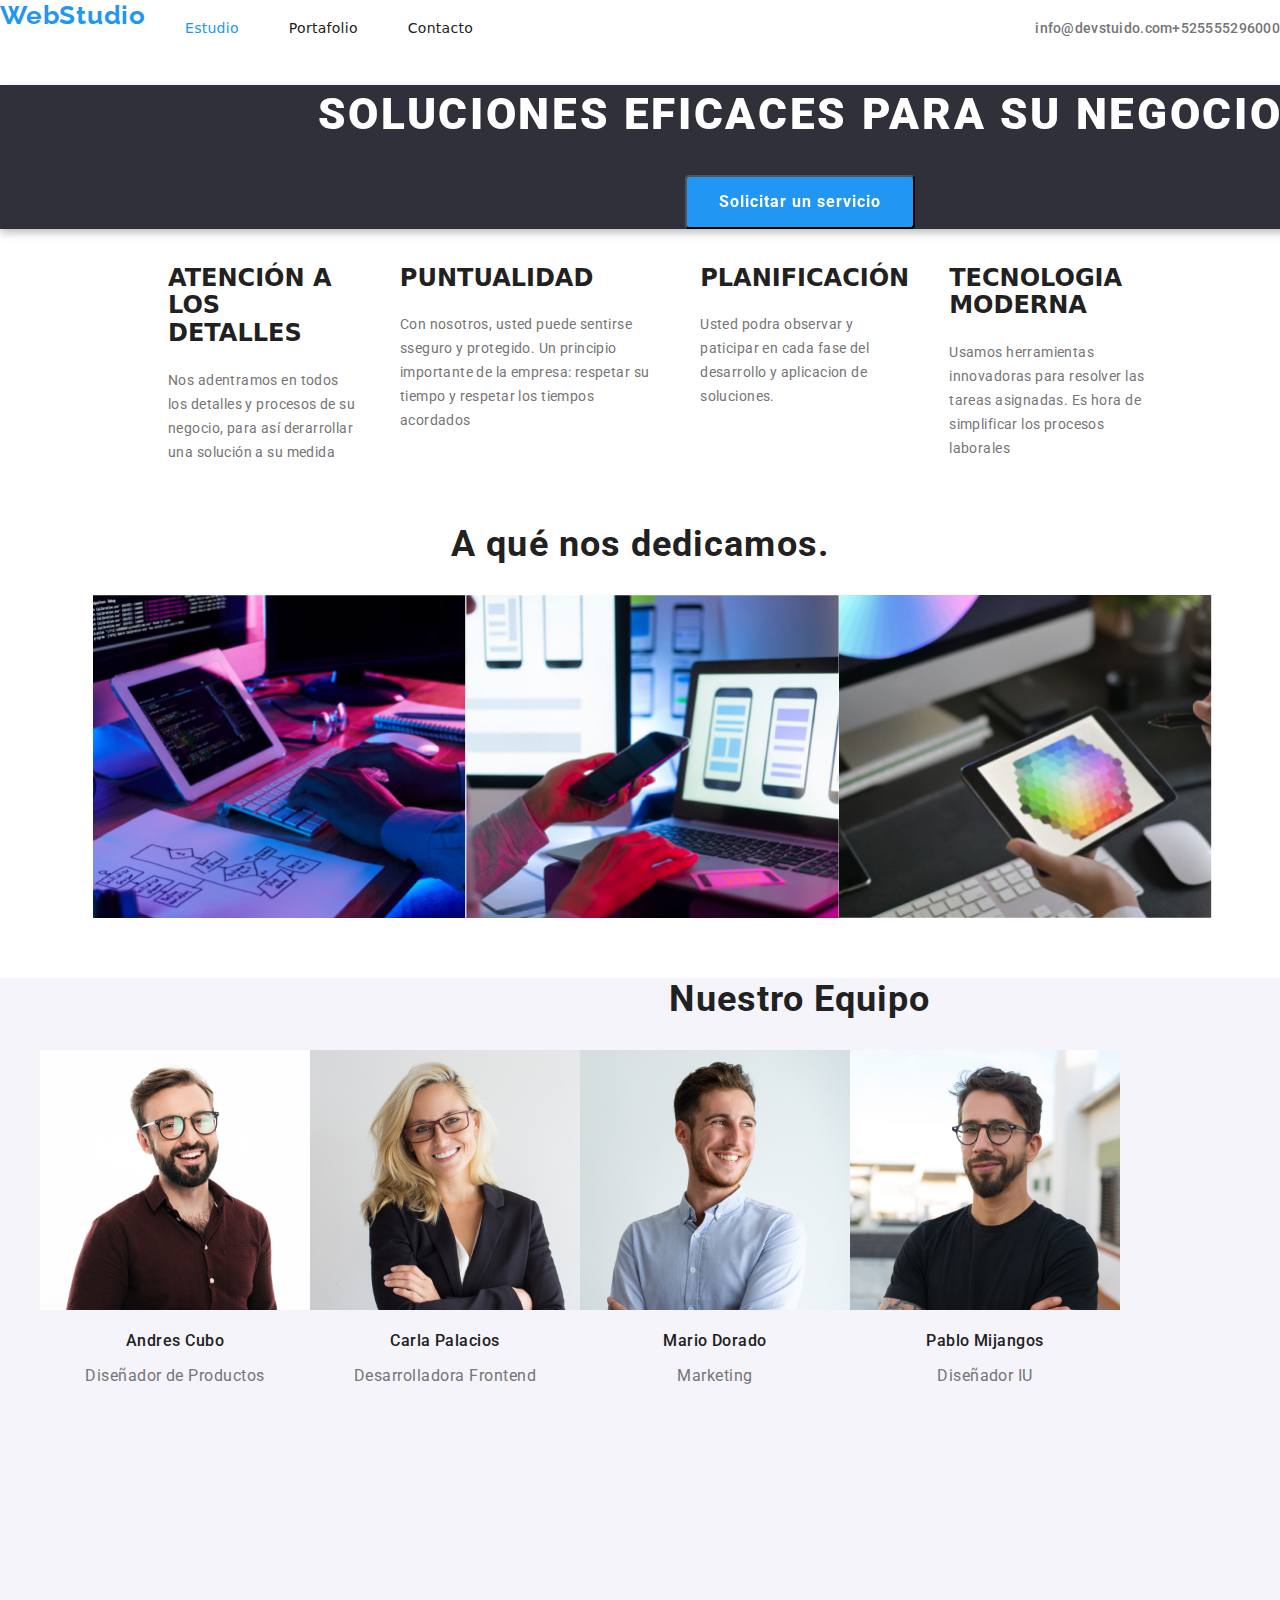
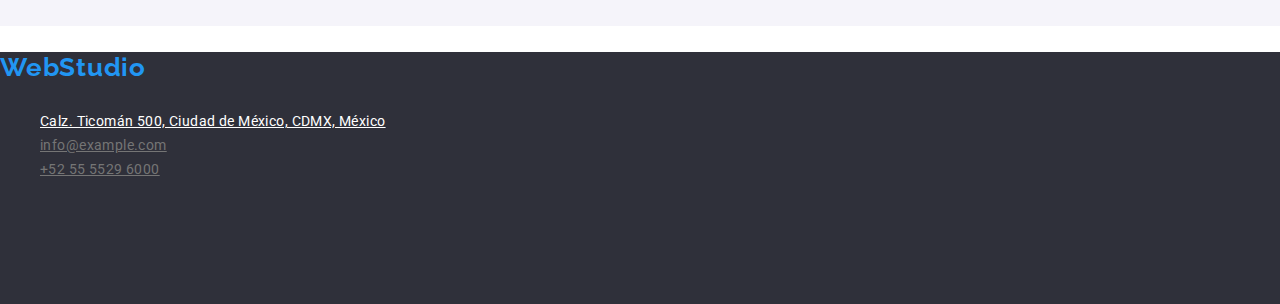
==== index.html @ 0468573d "copia de la tarea 2" ====
<!DOCTYPE html>
<html lang="en">
  <head>
    <meta charset="UTF-8" />
    <meta http-equiv="X-UA-Compatible" content="IE=edge" />
    <meta name="viewport" content="width=device-width, initial-scale=1.0" />
    <title>tarea1</title>
    <link rel="icon" href="images/logo.jpg" />
    <link rel="stylesheet" href="css/styles.css" />
    <link rel="preconnect" href="https://fonts.googleapis.com" />
    <link rel="preconnect" href="https://fonts.gstatic.com" crossorigin />
    <link
      rel="stylesheet"
      href="https://cdnjs.cloudflare.com/ajax/libs/modern-normalize/1.0.0/modern-normalize.min.css"
    />
    <link
      href="https://fonts.googleapis.com/css2?family=Raleway:wght@700&family=Roboto:wght@400;500;700;900&display=swap"
      rel="stylesheet"
    />
  </head>
  <body>
    <header class="head">
      <nav class="browser">
        <a class="web-nav">WebStudio</a>
        <ul class="link-brow">
          <li><a class="link current" href="./index.html">Estudio</a></li>
          <li><a class="link" href="./portfolio.html">Portafolio</a></li>
          <li><a class="link" href="./Contacto">Contacto</a></li>
        </ul>
      </nav>
      <ul class="links-datos">
        <li>
          <a class="email" href="info@devstuido.com">info@devstuido.com</a>
        </li>
        <li>
          <a class="phone" href="+525555296000">+525555296000</a>
        </li>
      </ul>
    </header>
    <main>
      <section class="part-solu">
        <h1 class="solution">SOLUCIONES EFICACES PARA SU NEGOCIO</h1>
        <button class="service" type="button">Solicitar un servicio</button>
      </section>
      <section class="detail">
        <ul>
          <li class="detall">
            <h2 class="details-main">ATENCIÓN A LOS DETALLES</h2>
            <p class="contents-main">
              Nos adentramos en todos los detalles y procesos de su negocio,
              para así derarrollar una solución a su medida
            </p>
          </li>
        </ul>
        <ul>
          <li class="detall">
            <h2 class="details-main">PUNTUALIDAD</h2>
            <p class="contents-main">
              Con nosotros, usted puede sentirse sseguro y protegido. Un
              principio importante de la empresa: respetar su tiempo y respetar
              los tiempos acordados
            </p>
          </li>
        </ul>
        <ul>
          <li class="detall">
            <h2 class="details-main">PLANIFICACIÓN</h2>
            <p class="contents-main">
              Usted podra observar y paticipar en cada fase del desarrollo y
              aplicacion de soluciones.
            </p>
          </li>
        </ul>
        <ul>
          <li class="detall">
            <h2 class="details-main">TECNOLOGIA MODERNA</h2>
            <p class="contents-main">
              Usamos herramientas innovadoras para resolver las tareas
              asignadas. Es hora de simplificar los procesos laborales
            </p>
          </li>
        </ul>
      </section>
      <section class="ocupation">
        <h2 class="work-main">A qué nos dedicamos.</h2>
        <ul class="images">
          <li class="detall">
            <img
              class="img"
              src="images/image3.jpg"
              alt="aplicaciones"
              width="373"
            />
          </li>
          <li class="detall">
            <img
              class="img"
              src="images/image2.jpg"
              alt="aplicaciones"
              width="373"
            />
          </li>
          <li class="detall">
            <img
              class="img"
              src="images/image.jpg"
              alt="aplicaciones"
              width="373"
            />
          </li>
        </ul>
      </section>
      <section class="team">
        <h2 class="ourteam">Nuestro Equipo</h2>
        <ul class="them">
          <li>
            <img
              class="member"
              src="images/team1.jpg"
              alt="primer miembro del equipo"
              width="270"
            />
            <h3 class="team-main">Andres Cubo</h3>
            <p class="profession-main">Diseñador de Productos</p>
          </li>
          <li>
            <img
              class="member"
              src="images/team2.jpg"
              alt="segundo miembro del equipo"
              width="270"
            />
            <h3 class="team-main">Carla Palacios</h3>
            <p class="profession-main">Desarrolladora Frontend</p>
          </li>
          <li>
            <img
              class="member"
              src="images/team3.jpg"
              alt="tercer miembro del equipo"
              width="270"
            />
            <h3 class="team-main">Mario Dorado</h3>
            <p class="profession-main">Marketing</p>
          </li>
          <li>
            <img
              class="member"
              src="images/team4.jpg"
              alt="cuarto miembro del equipo"
              width="270"
            />
            <h3 class="team-main">Pablo Mijangos</h3>
            <p class="profession-main">Diseñador IU</p>
          </li>
        </ul>
      </section>
    </main>
    <footer class="foot">
      <h3 class="web-foot">WebStudio</h3>
      <address>
        <ul class="direct-foot">
          <li>
            <a class="addres" href="/">
              Calz. Ticomán 500, Ciudad de México, CDMX, México
            </a>
          </li>
          <li>
            <a class="email-2" href="mailto:info@example.com"
              >info@example.com</a
            >
          </li>
          <li>
            <a class="phone-2" href="tel:+52 55 5529 6000">
              +52 55 5529 6000
            </a>
          </li>
        </ul>
      </address>
    </footer>
  </body>
</html>
---- css/styles.css ----
:root {
  --var-color-back-text: #ffffff;
  --var-color-textdeco-ho-fo: #2196f3;
  --var-color-text-black: #212121;
  --var-color-text-gris: #757575;
}

body {
  font-family: 'Roboto', 'Arial', sans-serif;
  background-color: var(--var-color-back-text);
  color: var(--var-color-text-black);
}
.head {
  display: flex;
}
.browser {
  display: flex;
  margin-top: auto;
  margin-bottom: auto;
}
main li {
  list-style: none;
}

.link-brow {
  display: flex;
  list-style: none;
}

.browser .link-brow .current {
  color: var(--var-color-textdeco-ho-fo);
}

/* .link-brow .link {
  text-decoration: none;
  font-style: normal;
  color: var(--var-color-text-black);
  font-weight: 500;
  font-size: 14px;
  line-height: 1.7142em;
  letter-spacing: 0.02em;
  margin-right: 50px;
} */

.link-brow .link {
  text-decoration: none;
  font-style: normal;
  color: var(--var-color-text-black);
  font-weight: 500;
  font-size: 14px;
  line-height: 1.7142em;
  letter-spacing: 0.02em;
  margin-right: 50px;
}
.link:hover,
.link:focus,
.link-current:hover,
.link-current:focus {
  color: var(--var-color-textdeco-ho-fo);
  text-decoration: underline 3px var(--var-color-textdeco-ho-fo);
}
.web-nav {
  width: 145px;
  height: 31px;
  left: 215px;
  top: 24px;

  font-family: 'Raleway';
  font-style: normal;
  font-weight: 700;
  font-size: 26px;
  line-height: 1.938rem;
  text-align: right;
  letter-spacing: 0.03em;
  color: var(--var-color-textdeco-ho-fo);
  /* text-decoration: underline 3px var(--var-color-textdeco-ho-fo); */
}

.links-datos {
  font-family: 'Roboto';
  font-style: normal;
  font-weight: 500;
  font-size: 14px;
  line-height: 1rem;
  letter-spacing: 0.02em;
  display: flex;
  margin-left: auto;
  margin-top: auto;
  margin-bottom: auto;
  list-style: none;
}
.links-datos a {
  text-decoration: none;
  color: var(--var-color-text-gris);
}

.email:hover,
.email:focus {
  color: var(--var-color-textdeco-ho-fo);
}
.phone:hover,
.phone:focus {
  color: var(--var-color-textdeco-ho-fo);
}

.detall {
  list-style: none;
}
.part-solu {
  width: 1600px;
  left: -4px;
  top: 80px;
  background: #2f303a;
  filter: drop-shadow(0px 4px 4px rgba(0, 0, 0, 0.25));
}
.solution {
  font-family: 'Roboto';
  font-style: normal;
  font-weight: 900;
  font-size: 44px;
  line-height: 1.363em;
  text-align: center;
  letter-spacing: 0.06em;
  text-transform: uppercase;
  color: var(--var-color-back-text);
}
.service {
  display: flex;
  flex-direction: row;
  justify-content: center;
  align-items: center;
  padding: 10px 32px;
  gap: 10px;
  display: block;
  margin: 0 auto;
  font-family: 'Roboto';
  font-style: normal;
  font-weight: 700;
  font-size: 16px;
  line-height: 1.875em;
  display: flex;
  align-items: center;
  text-align: center;
  letter-spacing: 0.06em;
  color: var(--var-color-back-text);
  flex: none;
  order: 0;
  flex-grow: 0;
  cursor: pointer;
  border-radius: 4px;
  background: var(--var-color-textdeco-ho-fo);
}
.service:hover {
  box-shadow: 0px 4px 4px rgba(0, 0, 0, 0.15);
}

.detail {
  display: flex;
  margin: auto;
  width: 80%;
}
.details.main {
  font-family: 'Roboto';
  font-style: normal;
  font-weight: 700;
  font-size: 14px;
  line-height: 1rem;
  letter-spacing: 0.03em;
  text-transform: uppercase;
  color: #212121;
}
.contents-main {
  font-family: 'Roboto';
  font-style: normal;
  font-weight: 400;
  font-size: 14px;
  line-height: 1.5rem;
  letter-spacing: 0.03em;
  color: var(--var-color-text-gris);
}
.details-main:hover,
.details-main:focus,
.details-main:active {
  text-decoration: underline 3px var(--var-color-textdeco-ho-fo);
}

.contents-main:hover,
.contents-main:focus,
.contents-main:active {
  text-decoration: underline 3px var(--var-color-textdeco-ho-fo);
}
.work-main {
  font-family: 'Roboto';
  font-style: normal;
  font-weight: 700;
  font-size: 36px;
  line-height: 2.625rem;
  text-align: center;
  letter-spacing: 0.03em;
  color: var(--var-color-text-black);
}
.ocupation {
  width: 1173.16px;
  height: 425px;
  left: 215px;
  top: 991px;
  display: block;
  margin: auto;
}
.images {
  display: flex;
}
.img:hover,
.img:focus,
.img:active {
  border: 3px solid var(--var-color-textdeco-ho-fo);
}
.team {
  width: 1600px;
  height: 648px;
  left: 0px;
  top: 1510px;

  background: #f5f4fa;
}
.them {
  display: flex;
}
.ourteam {
  font-family: 'Roboto';
  font-style: normal;
  font-weight: 700;
  font-size: 36px;
  line-height: 2.625rem;
  text-align: center;
  letter-spacing: 0.03em;
  color: #212121;
}
.member:hover,
.member:focus,
.member:active {
  border: 2px solid var(--var-color-textdeco-ho-fo);
}
.team-main {
  font-family: 'Roboto';
  font-style: normal;
  font-weight: 500;
  font-size: 16px;
  line-height: 1.188rem;
  text-align: center;
  letter-spacing: 0.03em;
  color: #212121;
}
.profession-main {
  font-family: 'Roboto';
  font-style: normal;
  font-weight: 400;
  font-size: 16px;
  line-height: 1.188rem;
  text-align: center;
  letter-spacing: 0.03em;
  color: var(--var-color-text-gris);
}
.team-main:hover,
.team-main:focus,
.team-main:active {
  text-decoration: underline 3px var(--var-color-textdeco-ho-fo);
}
.profession-main:hover,
.profession-main:focus,
.profession-main:active {
  text-decoration: underline 3px var(--var-color-textdeco-ho-fo);
}

.foot {
  width: 1600px;
  height: 252px;
  left: 0px;
  top: 2158px;
  background: #2f303a;
}
.direct-foot {
  list-style: none;
}

.web-foot {
  font-family: 'Raleway';
  font-style: normal;
  font-weight: 700;
  font-size: 26px;
  line-height: 1.938rem;
  letter-spacing: 0.03em;
  color: var(--var-color-textdeco-ho-fo);
}
.web-foot:focus,
.web-foot:hover {
  text-decoration: underline 3px var(--var-color-textdeco-ho-fo);
}
.addres:focus,
.addres:hover {
  text-decoration: underline 3px var(--var-color-textdeco-ho-fo);
}
.addres {
  font-family: 'Roboto';
  font-style: normal;
  font-weight: 400;
  font-size: 14px;
  line-height: 1.5rem;
  letter-spacing: 0.03em;
  color: var(--var-color-back-text);
}
.email-2:focus,
.email-2:hover {
  text-decoration: underline 3px var(--var-color-textdeco-ho-fo);
}
.email-2 {
  font-family: 'Roboto';
  font-style: normal;
  font-weight: 400;
  font-size: 14px;
  line-height: 1.5rem;
  letter-spacing: 0.03em;
  color: var(--var-color-text-gris);
}
.phone-2:focus,
.phone-2:hover {
  text-decoration: underline 3px var(--var-color-textdeco-ho-fo);
}
.phone-2 {
  font-family: 'Roboto';
  font-style: normal;
  font-weight: 400;
  font-size: 14px;
  line-height: 1.5rem;
  letter-spacing: 0.03em;
  color: var(--var-color-text-gris);
}
/* Portafolio*/

.sites-a:hover,
.sites-a:focus,
.sites-a:active {
  text-decoration: underline 3px var(--var-color-textdeco-ho-fo);
  background: var(--var-color-textdeco-ho-fo);
  color: var(--var-color-back-text);
}
.sites:hover,
.sites:focus,
.sites:active {
  text-decoration: underline 3px var(--var-color-textdeco-ho-fo);
  background: var(--var-color-textdeco-ho-fo);
  color: var(--var-color-back-text);
}

.buttons-main {
  display: flex;
  align-items: center;
  justify-content: center;
}
.sites-a {
  width: 73px;
  height: 38px;
  margin-right: 12px;
  background: var(--var-color-textdeco-ho-fo);
  box-shadow: 0px 3px 1px rgba(0, 0, 0, 0.1), 0px 1px 2px rgba(0, 0, 0, 0.08),
    0px 2px 2px rgba(0, 0, 0, 0.12);
  border-radius: 4px;
  border: 1px;
  font-family: 'Roboto';
  font-style: normal;
  font-weight: 500;
  font-size: 16px;
  line-height: 1.625rem;
  text-align: center;
  letter-spacing: 0.03em;
  color: var(--var-color-back-text);
}
.sites {
  width: 128px;
  height: 38px;
  margin-right: 12px;
  background: #f5f4fa;
  border-radius: 4px;
  border: 1px;
  font-family: 'Roboto';
  font-style: normal;
  font-weight: 500;
  font-size: 16px;
  line-height: 1.625rem;
  text-align: center;
  letter-spacing: 0.03em;
  color: var(--var-color-text-black);
}

.areas:focus,
.areas:active,
.areas:hover {
  text-decoration: underline 3px var(--var-color-textdeco-ho-fo);
}
.description:focus,
.description:active,
.description:hover {
  text-decoration: underline 3px var(--var-color-textdeco-ho-fo);
}

.areas {
  font-family: 'Roboto';
  font-style: normal;
  font-weight: 700;
  font-size: 18px;
  line-height: 2.25rem;
  letter-spacing: 0.06em;
  color: var(--var-color-text-black);
}

.box {
  box-sizing: border-box;
  margin-right: 12px;
  width: 370px;
  height: 423px;
  background: var(--var-color-back-text);
  border: 0px solid #eeeeee;
  box-shadow: 0px 1px 1px rgba(0, 0, 0, 0.12), 0px 4px 4px rgba(0, 0, 0, 0.06),
    1px 4px 6px rgba(0, 0, 0, 0.16);
}
.conte {
  display: flex;
}
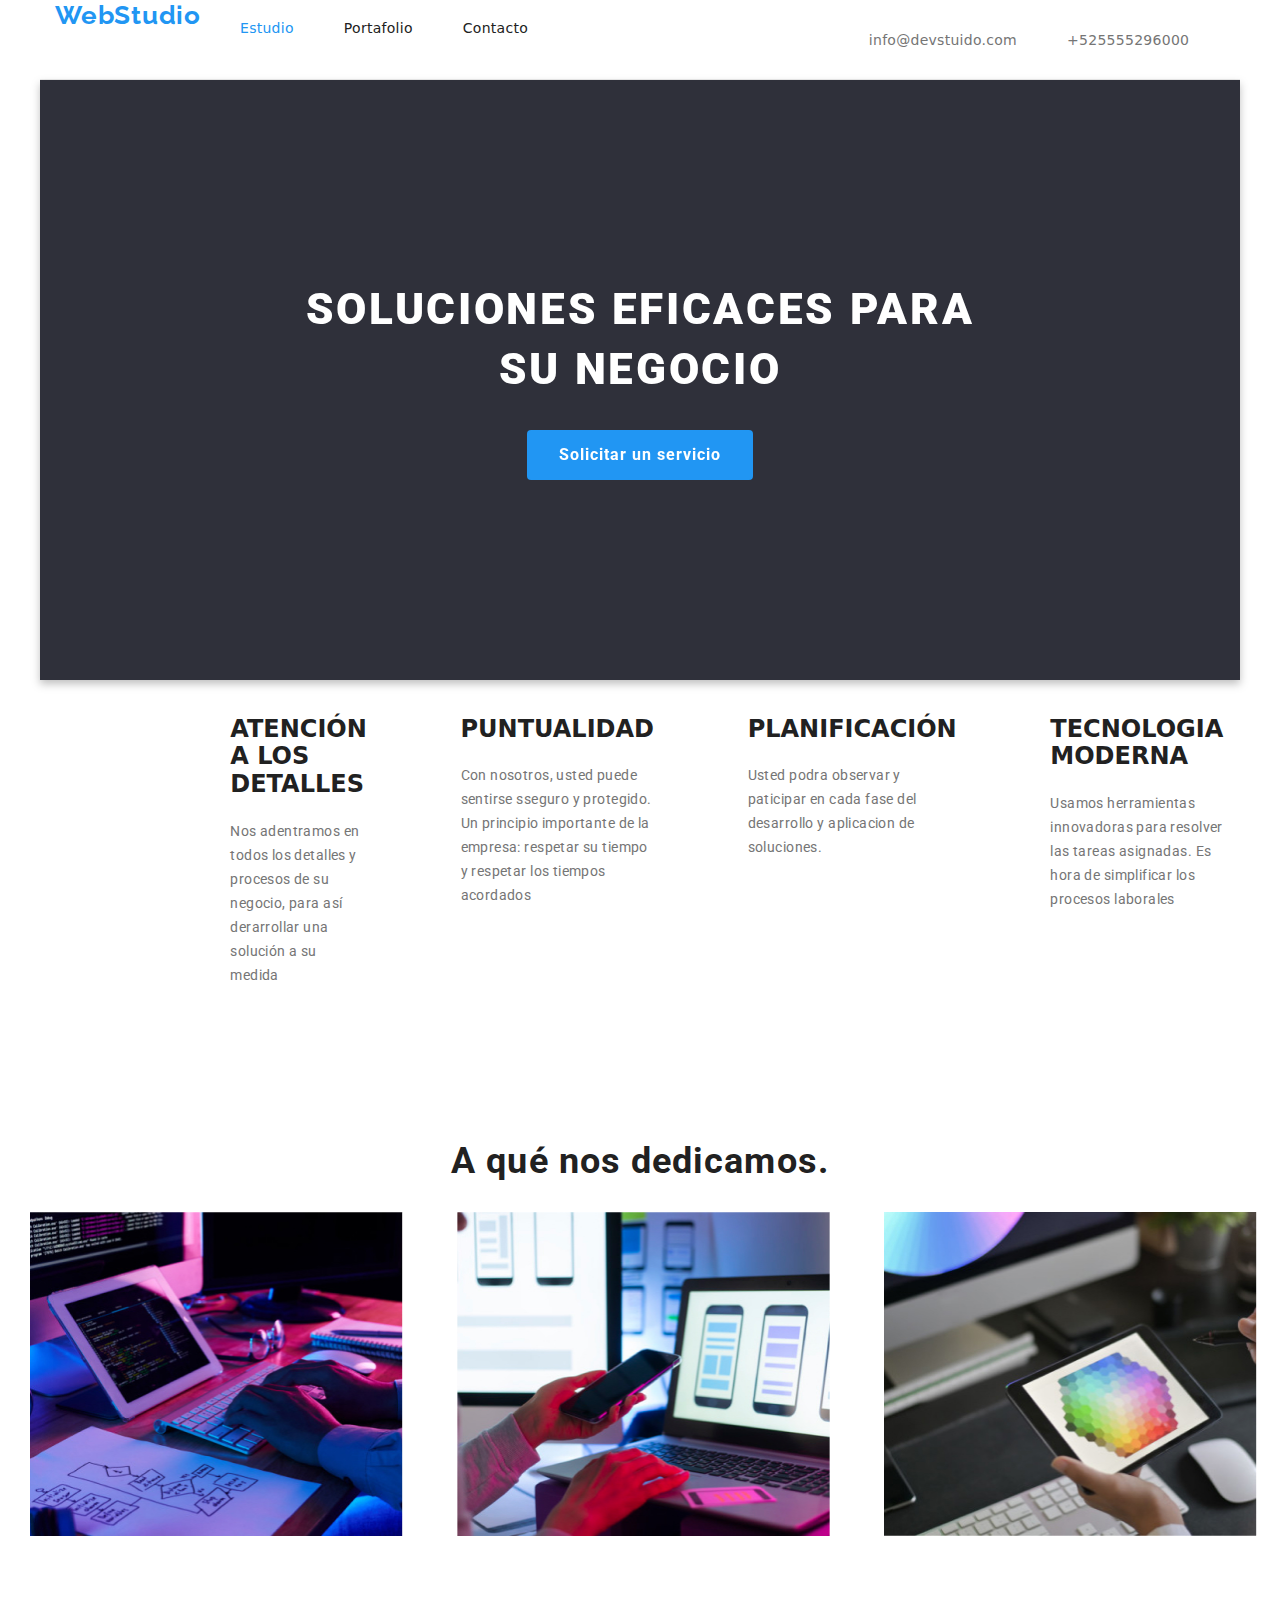
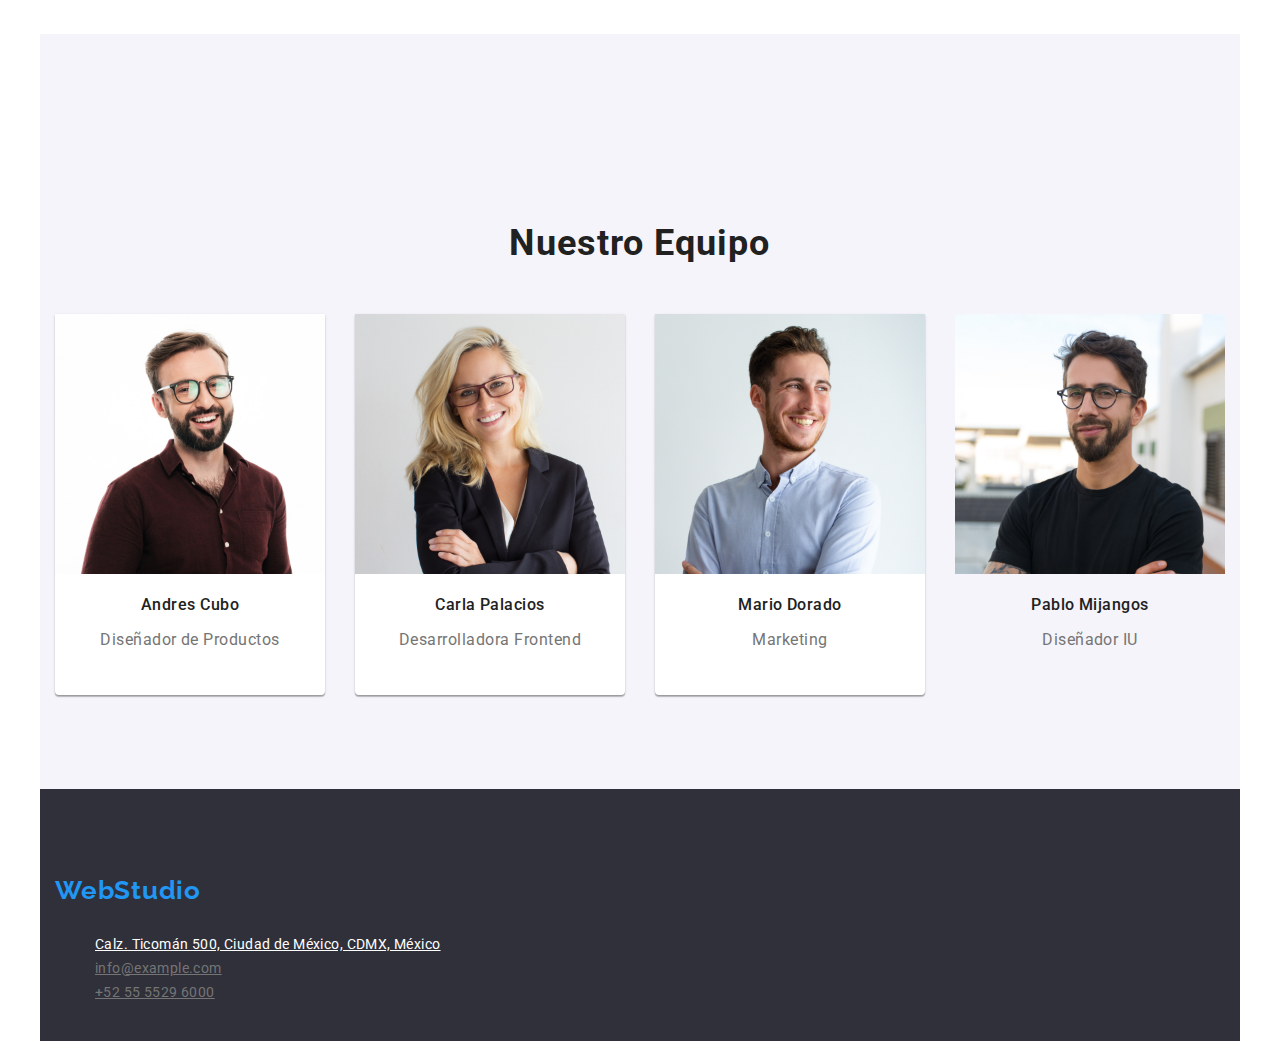
==== commit af1146f9: "cambios tarea 3" ====
--- a/index.html
+++ b/index.html
@@ -4,7 +4,7 @@
     <meta charset="UTF-8" />
     <meta http-equiv="X-UA-Compatible" content="IE=edge" />
     <meta name="viewport" content="width=device-width, initial-scale=1.0" />
-    <title>tarea1</title>
+    <title>Principal</title>
     <link rel="icon" href="images/logo.jpg" />
     <link rel="stylesheet" href="css/styles.css" />
     <link rel="preconnect" href="https://fonts.googleapis.com" />
@@ -19,164 +19,151 @@
     />
   </head>
   <body>
-    <header class="head">
-      <nav class="browser">
-        <a class="web-nav">WebStudio</a>
-        <ul class="link-brow">
-          <li><a class="link current" href="./index.html">Estudio</a></li>
-          <li><a class="link" href="./portfolio.html">Portafolio</a></li>
-          <li><a class="link" href="./Contacto">Contacto</a></li>
-        </ul>
-      </nav>
-      <ul class="links-datos">
-        <li>
-          <a class="email" href="info@devstuido.com">info@devstuido.com</a>
-        </li>
-        <li>
-          <a class="phone" href="+525555296000">+525555296000</a>
-        </li>
-      </ul>
-    </header>
-    <main>
-      <section class="part-solu">
-        <h1 class="solution">SOLUCIONES EFICACES PARA SU NEGOCIO</h1>
-        <button class="service" type="button">Solicitar un servicio</button>
-      </section>
-      <section class="detail">
-        <ul>
-          <li class="detall">
-            <h2 class="details-main">ATENCIÓN A LOS DETALLES</h2>
-            <p class="contents-main">
-              Nos adentramos en todos los detalles y procesos de su negocio,
-              para así derarrollar una solución a su medida
-            </p>
+    <div class="container">
+      <header class="head">
+        <nav class="browser">
+          <a class="web-nav">WebStudio</a>
+          <ul class="link-brow">
+            <li><a class="link current" href="./index.html">Estudio</a></li>
+            <li><a class="link" href="./portfolio.html">Portafolio</a></li>
+            <li><a class="link" href="./Contacto">Contacto</a></li>
+          </ul>
+        </nav>
+        <ul class="links-datos">
+          <li>
+            <a class="email" href="info@devstuido.com">info@devstuido.com</a>
+          </li>
+          <li>
+            <a class="phone" href="+525555296000">+525555296000</a>
           </li>
         </ul>
-        <ul>
-          <li class="detall">
-            <h2 class="details-main">PUNTUALIDAD</h2>
-            <p class="contents-main">
-              Con nosotros, usted puede sentirse sseguro y protegido. Un
-              principio importante de la empresa: respetar su tiempo y respetar
-              los tiempos acordados
-            </p>
-          </li>
-        </ul>
-        <ul>
-          <li class="detall">
-            <h2 class="details-main">PLANIFICACIÓN</h2>
-            <p class="contents-main">
-              Usted podra observar y paticipar en cada fase del desarrollo y
-              aplicacion de soluciones.
-            </p>
-          </li>
-        </ul>
-        <ul>
-          <li class="detall">
-            <h2 class="details-main">TECNOLOGIA MODERNA</h2>
-            <p class="contents-main">
-              Usamos herramientas innovadoras para resolver las tareas
-              asignadas. Es hora de simplificar los procesos laborales
-            </p>
-          </li>
-        </ul>
-      </section>
-      <section class="ocupation">
-        <h2 class="work-main">A qué nos dedicamos.</h2>
-        <ul class="images">
-          <li class="detall">
-            <img
-              class="img"
-              src="images/image3.jpg"
-              alt="aplicaciones"
-              width="373"
-            />
-          </li>
-          <li class="detall">
-            <img
-              class="img"
-              src="images/image2.jpg"
-              alt="aplicaciones"
-              width="373"
-            />
-          </li>
-          <li class="detall">
-            <img
-              class="img"
-              src="images/image.jpg"
-              alt="aplicaciones"
-              width="373"
-            />
-          </li>
-        </ul>
-      </section>
-      <section class="team">
-        <h2 class="ourteam">Nuestro Equipo</h2>
-        <ul class="them">
-          <li>
-            <img
-              class="member"
-              src="images/team1.jpg"
-              alt="primer miembro del equipo"
-              width="270"
-            />
-            <h3 class="team-main">Andres Cubo</h3>
-            <p class="profession-main">Diseñador de Productos</p>
-          </li>
-          <li>
-            <img
-              class="member"
-              src="images/team2.jpg"
-              alt="segundo miembro del equipo"
-              width="270"
-            />
-            <h3 class="team-main">Carla Palacios</h3>
-            <p class="profession-main">Desarrolladora Frontend</p>
-          </li>
-          <li>
-            <img
-              class="member"
-              src="images/team3.jpg"
-              alt="tercer miembro del equipo"
-              width="270"
-            />
-            <h3 class="team-main">Mario Dorado</h3>
-            <p class="profession-main">Marketing</p>
-          </li>
-          <li>
-            <img
-              class="member"
-              src="images/team4.jpg"
-              alt="cuarto miembro del equipo"
-              width="270"
-            />
-            <h3 class="team-main">Pablo Mijangos</h3>
-            <p class="profession-main">Diseñador IU</p>
-          </li>
-        </ul>
-      </section>
-    </main>
-    <footer class="foot">
-      <h3 class="web-foot">WebStudio</h3>
-      <address>
-        <ul class="direct-foot">
-          <li>
-            <a class="addres" href="/">
-              Calz. Ticomán 500, Ciudad de México, CDMX, México
-            </a>
-          </li>
-          <li>
-            <a class="email-2" href="mailto:info@example.com"
-              >info@example.com</a
-            >
-          </li>
-          <li>
-            <a class="phone-2" href="tel:+52 55 5529 6000">
-              +52 55 5529 6000
-            </a>
-          </li>
-        </ul>
-      </address>
-    </footer>
+      </header>
+      <main>
+        <section class="part-solu">
+          <h1 class="solution">SOLUCIONES EFICACES PARA SU NEGOCIO</h1>
+          <button class="service" type="button">Solicitar un servicio</button>
+        </section>
+        <section class="detail">
+          <ul>
+            <li class="detall">
+              <h2 class="details-main">ATENCIÓN A LOS DETALLES</h2>
+              <p class="contents-main">
+                Nos adentramos en todos los detalles y procesos de su negocio,
+                para así derarrollar una solución a su medida
+              </p>
+            </li>
+          </ul>
+          <ul>
+            <li class="detall">
+              <h2 class="details-main">PUNTUALIDAD</h2>
+              <p class="contents-main">
+                Con nosotros, usted puede sentirse sseguro y protegido. Un
+                principio importante de la empresa: respetar su tiempo y
+                respetar los tiempos acordados
+              </p>
+            </li>
+          </ul>
+          <ul>
+            <li class="detall">
+              <h2 class="details-main">PLANIFICACIÓN</h2>
+              <p class="contents-main">
+                Usted podra observar y paticipar en cada fase del desarrollo y
+                aplicacion de soluciones.
+              </p>
+            </li>
+          </ul>
+          <ul>
+            <li class="detall">
+              <h2 class="details-main">TECNOLOGIA MODERNA</h2>
+              <p class="contents-main">
+                Usamos herramientas innovadoras para resolver las tareas
+                asignadas. Es hora de simplificar los procesos laborales
+              </p>
+            </li>
+          </ul>
+        </section>
+        <section class="ocupation">
+          <h2 class="work-main">A qué nos dedicamos.</h2>
+          <ul class="images">
+            <li class="detall">
+              <img class="img" src="images/image3.jpg" alt="aplicaciones" />
+            </li>
+            <li class="detall">
+              <img class="img" src="images/image2.jpg" alt="aplicaciones" />
+            </li>
+            <li class="detall">
+              <img class="img" src="images/image.jpg" alt="aplicaciones" />
+            </li>
+          </ul>
+        </section>
+        <section class="team">
+          <h2 class="ourteam">Nuestro Equipo</h2>
+          <ul class="them">
+            <li class="memb">
+              <img
+                class="member"
+                src="images/team1.jpg"
+                alt="primer miembro del equipo"
+                width="270"
+              />
+              <h3 class="team-main">Andres Cubo</h3>
+              <p class="profession-main">Diseñador de Productos</p>
+            </li>
+            <li class="memb">
+              <img
+                class="member"
+                src="images/team2.jpg"
+                alt="segundo miembro del equipo"
+                width="270"
+              />
+              <h3 class="team-main">Carla Palacios</h3>
+              <p class="profession-main">Desarrolladora Frontend</p>
+            </li>
+            <li class="memb">
+              <img
+                class="member"
+                src="images/team3.jpg"
+                alt="tercer miembro del equipo"
+                width="270"
+              />
+              <h3 class="team-main">Mario Dorado</h3>
+              <p class="profession-main">Marketing</p>
+            </li>
+            <li>
+              <img
+                class="member"
+                src="images/team4.jpg"
+                alt="cuarto miembro del equipo"
+                width="270"
+              />
+              <h3 class="team-main">Pablo Mijangos</h3>
+              <p class="profession-main">Diseñador IU</p>
+            </li>
+          </ul>
+        </section>
+      </main>
+      <footer class="foot">
+        <h3 class="web-foot">WebStudio</h3>
+        <address>
+          <ul class="direct-foot">
+            <li>
+              <a class="addres" href="/">
+                Calz. Ticomán 500, Ciudad de México, CDMX, México
+              </a>
+            </li>
+            <li>
+              <a class="email-2" href="mailto:info@example.com"
+                >info@example.com</a
+              >
+            </li>
+            <li>
+              <a class="phone-2" href="tel:+52 55 5529 6000">
+                +52 55 5529 6000
+              </a>
+            </li>
+          </ul>
+        </address>
+      </footer>
+    </div>
   </body>
 </html>
--- a/css/styles.css
+++ b/css/styles.css
@@ -10,18 +10,29 @@
   background-color: var(--var-color-back-text);
   color: var(--var-color-text-black);
 }
+.container {
+  width: 1200px;
+  margin: auto;
+}
+.section {
+  margin: 0 auto;
+  padding-bottom: 24px;
+  padding-top: 94px;
+  /* background: #2196F3; */
+}
 .head {
-  display: flex;
+  background: #ffffff;
+  height: 80px;
+  display: flex;
+  border-bottom: 1px solid #ececec;
 }
 .browser {
   display: flex;
-  margin-top: auto;
-  margin-bottom: auto;
+  padding-left: 15px;
 }
 main li {
   list-style: none;
 }
-
 .link-brow {
   display: flex;
   list-style: none;
@@ -77,20 +88,27 @@
 }
 
 .links-datos {
-  font-family: 'Roboto';
-  font-style: normal;
-  font-weight: 500;
-  font-size: 14px;
-  line-height: 1rem;
-  letter-spacing: 0.02em;
-  display: flex;
-  margin-left: auto;
-  margin-top: auto;
-  margin-bottom: auto;
+  display: flex;
   list-style: none;
-}
+  margin: auto;
+  padding: 0px;
+  padding-left: 290px;
+}
+
 .links-datos a {
   text-decoration: none;
+  font-style: normal;
+  font-weight: 500;
+  font-size: 14px;
+  line-height: 1.7142em;
+  letter-spacing: 0.02em;
+  color: var(--var-color-text-gris);
+  margin-right: 50px;
+  padding: 0px;
+}
+
+.links-datos a {
+  text-decoration: none;
   color: var(--var-color-text-gris);
 }
 
@@ -103,17 +121,19 @@
   color: var(--var-color-textdeco-ho-fo);
 }
 
-.detall {
-  list-style: none;
-}
 .part-solu {
-  width: 1600px;
-  left: -4px;
-  top: 80px;
+  margin: auto;
+  padding-top: 200px;
+  padding-bottom: 200px;
   background: #2f303a;
   filter: drop-shadow(0px 4px 4px rgba(0, 0, 0, 0.25));
 }
 .solution {
+  width: 696px;
+  display: block;
+  margin: 0 auto;
+  padding: 0px;
+  padding-bottom: 30px;
   font-family: 'Roboto';
   font-style: normal;
   font-weight: 900;
@@ -129,7 +149,7 @@
   flex-direction: row;
   justify-content: center;
   align-items: center;
-  padding: 10px 32px;
+  padding: 10px 32px 10px 32px;
   gap: 10px;
   display: block;
   margin: 0 auto;
@@ -149,6 +169,7 @@
   cursor: pointer;
   border-radius: 4px;
   background: var(--var-color-textdeco-ho-fo);
+  border: 2px;
 }
 .service:hover {
   box-shadow: 0px 4px 4px rgba(0, 0, 0, 0.15);
@@ -200,33 +221,42 @@
   color: var(--var-color-text-black);
 }
 .ocupation {
-  width: 1173.16px;
-  height: 425px;
-  left: 215px;
-  top: 991px;
-  display: block;
-  margin: auto;
+  display: flex;
+  flex-wrap: wrap;
+  justify-content: center;
+  margin: auto;
+  padding-top: 94px;
+  padding-bottom: 94px;
 }
 .images {
   display: flex;
+  margin: 0px;
+  padding: 0px;
+}
+.detall {
+  margin-left: 30.26px;
+  margin-right: 23.42px;
+}
+
+.img {
+  width: 373.16px;
+  height: 323.7px;
 }
 .img:hover,
 .img:focus,
 .img:active {
-  border: 3px solid var(--var-color-textdeco-ho-fo);
+  border: 2px solid var(--var-color-textdeco-ho-fo);
 }
 .team {
-  width: 1600px;
-  height: 648px;
-  left: 0px;
-  top: 1510px;
-
+  display: flex;
+  flex-wrap: wrap;
   background: #f5f4fa;
-}
-.them {
-  display: flex;
+  padding-bottom: 94px;
+  padding-top: 188px;
 }
 .ourteam {
+  margin: auto;
+  padding-bottom: 50px;
   font-family: 'Roboto';
   font-style: normal;
   font-weight: 700;
@@ -236,11 +266,25 @@
   letter-spacing: 0.03em;
   color: #212121;
 }
+.them {
+  display: flex;
+  margin: auto;
+  padding: 0px;
+}
+
 .member:hover,
 .member:focus,
 .member:active {
   border: 2px solid var(--var-color-textdeco-ho-fo);
 }
+.memb {
+  background: #ffffff;
+  margin-right: 30px;
+  padding-bottom: 30px;
+  box-shadow: 0px 1px 3px rgba(0, 0, 0, 0.12), 0px 1px 1px rgba(0, 0, 0, 0.14),
+    0px 2px 1px rgba(0, 0, 0, 0.2);
+  border-radius: 0px 0px 4px 4px;
+}
 .team-main {
   font-family: 'Roboto';
   font-style: normal;
@@ -273,10 +317,9 @@
 }
 
 .foot {
-  width: 1600px;
   height: 252px;
-  left: 0px;
-  top: 2158px;
+  padding-left: 15px;
+  padding-top: 60px;
   background: #2f303a;
 }
 .direct-foot {
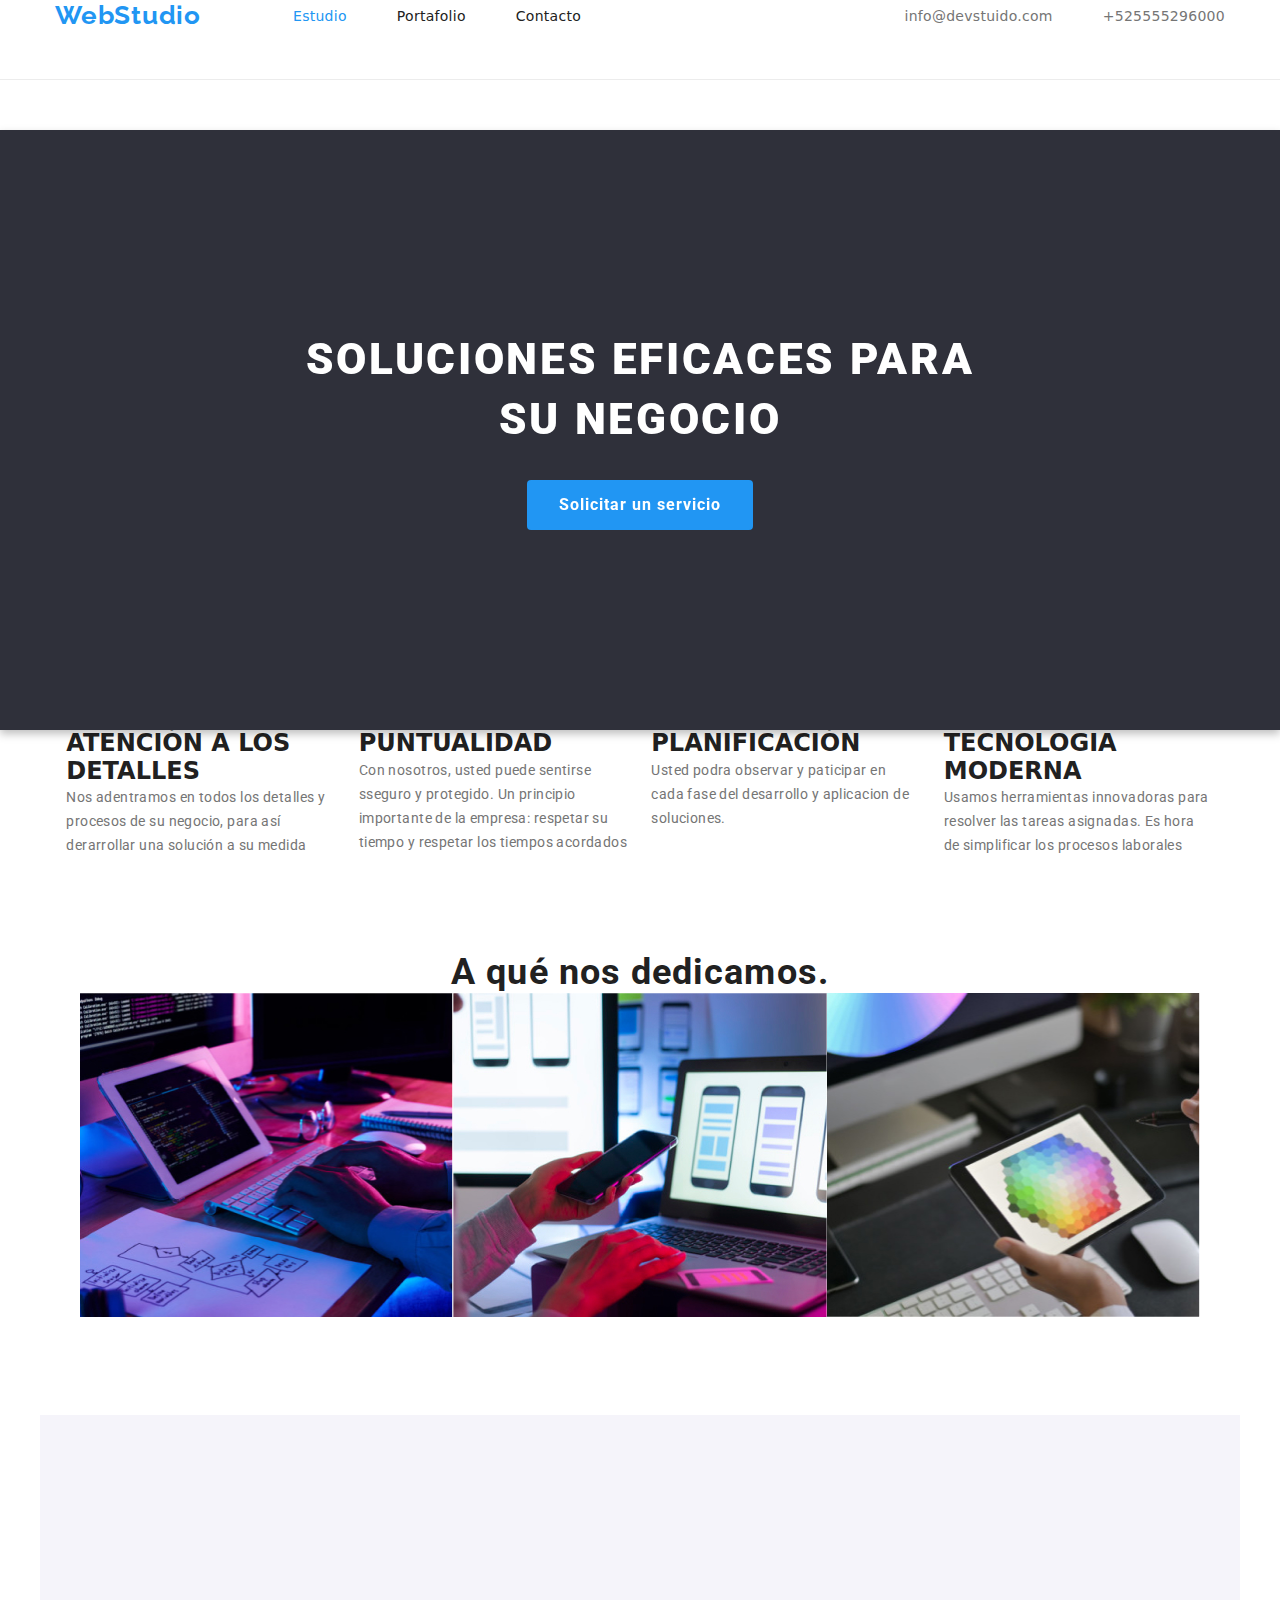
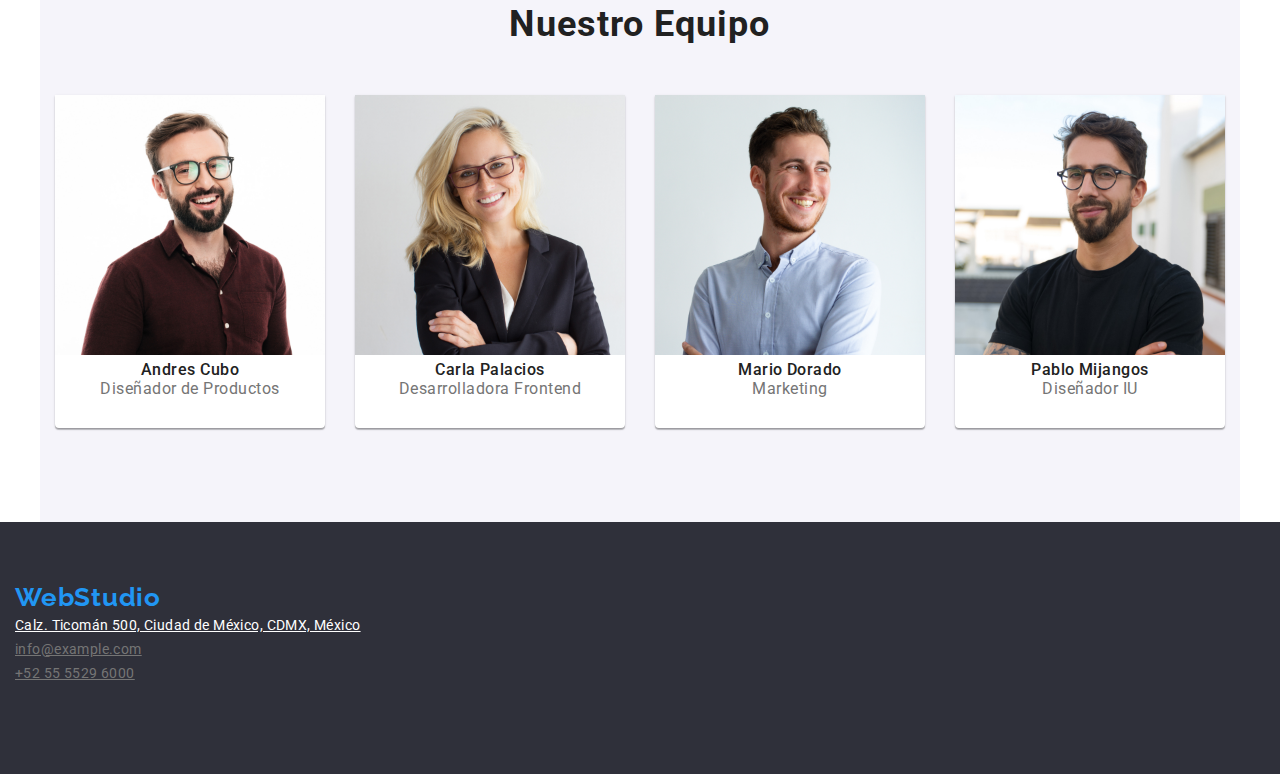
==== commit 655fbc79: "Arreglos tarea 3" ====
--- a/index.html
+++ b/index.html
@@ -19,8 +19,8 @@
     />
   </head>
   <body>
-    <div class="container">
-      <header class="head">
+    <header class="header-class">
+      <div class="container head">
         <nav class="browser">
           <a class="web-nav">WebStudio</a>
           <ul class="link-brow">
@@ -37,133 +37,130 @@
             <a class="phone" href="+525555296000">+525555296000</a>
           </li>
         </ul>
-      </header>
-      <main>
-        <section class="part-solu">
-          <h1 class="solution">SOLUCIONES EFICACES PARA SU NEGOCIO</h1>
-          <button class="service" type="button">Solicitar un servicio</button>
-        </section>
-        <section class="detail">
-          <ul>
-            <li class="detall">
-              <h2 class="details-main">ATENCIÓN A LOS DETALLES</h2>
-              <p class="contents-main">
-                Nos adentramos en todos los detalles y procesos de su negocio,
-                para así derarrollar una solución a su medida
-              </p>
-            </li>
-          </ul>
-          <ul>
-            <li class="detall">
-              <h2 class="details-main">PUNTUALIDAD</h2>
-              <p class="contents-main">
-                Con nosotros, usted puede sentirse sseguro y protegido. Un
-                principio importante de la empresa: respetar su tiempo y
-                respetar los tiempos acordados
-              </p>
-            </li>
-          </ul>
-          <ul>
-            <li class="detall">
-              <h2 class="details-main">PLANIFICACIÓN</h2>
-              <p class="contents-main">
-                Usted podra observar y paticipar en cada fase del desarrollo y
-                aplicacion de soluciones.
-              </p>
-            </li>
-          </ul>
-          <ul>
-            <li class="detall">
-              <h2 class="details-main">TECNOLOGIA MODERNA</h2>
-              <p class="contents-main">
-                Usamos herramientas innovadoras para resolver las tareas
-                asignadas. Es hora de simplificar los procesos laborales
-              </p>
-            </li>
-          </ul>
-        </section>
-        <section class="ocupation">
-          <h2 class="work-main">A qué nos dedicamos.</h2>
-          <ul class="images">
-            <li class="detall">
-              <img class="img" src="images/image3.jpg" alt="aplicaciones" />
-            </li>
-            <li class="detall">
-              <img class="img" src="images/image2.jpg" alt="aplicaciones" />
-            </li>
-            <li class="detall">
-              <img class="img" src="images/image.jpg" alt="aplicaciones" />
-            </li>
-          </ul>
-        </section>
-        <section class="team">
-          <h2 class="ourteam">Nuestro Equipo</h2>
-          <ul class="them">
-            <li class="memb">
-              <img
-                class="member"
-                src="images/team1.jpg"
-                alt="primer miembro del equipo"
-                width="270"
-              />
-              <h3 class="team-main">Andres Cubo</h3>
-              <p class="profession-main">Diseñador de Productos</p>
-            </li>
-            <li class="memb">
-              <img
-                class="member"
-                src="images/team2.jpg"
-                alt="segundo miembro del equipo"
-                width="270"
-              />
-              <h3 class="team-main">Carla Palacios</h3>
-              <p class="profession-main">Desarrolladora Frontend</p>
-            </li>
-            <li class="memb">
-              <img
-                class="member"
-                src="images/team3.jpg"
-                alt="tercer miembro del equipo"
-                width="270"
-              />
-              <h3 class="team-main">Mario Dorado</h3>
-              <p class="profession-main">Marketing</p>
-            </li>
-            <li>
-              <img
-                class="member"
-                src="images/team4.jpg"
-                alt="cuarto miembro del equipo"
-                width="270"
-              />
-              <h3 class="team-main">Pablo Mijangos</h3>
-              <p class="profession-main">Diseñador IU</p>
-            </li>
-          </ul>
-        </section>
-      </main>
-      <footer class="foot">
-        <h3 class="web-foot">WebStudio</h3>
-        <address>
-          <ul class="direct-foot">
-            <li>
-              <a class="addres" href="/">
-                Calz. Ticomán 500, Ciudad de México, CDMX, México
-              </a>
-            </li>
-            <li>
-              <a class="email-2" href="mailto:info@example.com"
-                >info@example.com</a
-              >
-            </li>
-            <li>
-              <a class="phone-2" href="tel:+52 55 5529 6000">
-                +52 55 5529 6000
-              </a>
-            </li>
-          </ul>
-        </address>
-      </footer>
-    </div>
+      </div>
+    </header>
+    <main style="margin-top: 50px">
+      <section class="part-solu">
+        <h1 class="solution">SOLUCIONES EFICACES PARA SU NEGOCIO</h1>
+        <button class="service" type="button">Solicitar un servicio</button>
+      </section>
+      <section class="container">
+        <ul class="benefist-list">
+          <li class="detall">
+            <h2 class="details-main">ATENCIÓN A LOS DETALLES</h2>
+            <p class="contents-main">
+              Nos adentramos en todos los detalles y procesos de su negocio,
+              para así derarrollar una solución a su medida
+            </p>
+          </li>
+
+          <li class="detall">
+            <h2 class="details-main">PUNTUALIDAD</h2>
+            <p class="contents-main">
+              Con nosotros, usted puede sentirse sseguro y protegido. Un
+              principio importante de la empresa: respetar su tiempo y respetar
+              los tiempos acordados
+            </p>
+          </li>
+
+          <li class="detall">
+            <h2 class="details-main">PLANIFICACIÓN</h2>
+            <p class="contents-main">
+              Usted podra observar y paticipar en cada fase del desarrollo y
+              aplicacion de soluciones.
+            </p>
+          </li>
+
+          <li class="detall">
+            <h2 class="details-main">TECNOLOGIA MODERNA</h2>
+            <p class="contents-main">
+              Usamos herramientas innovadoras para resolver las tareas
+              asignadas. Es hora de simplificar los procesos laborales
+            </p>
+          </li>
+        </ul>
+      </section>
+      <section class="container ocupation">
+        <h2 class="work-main">A qué nos dedicamos.</h2>
+        <ul class="images">
+          <li class="detall">
+            <img class="img" src="images/image3.jpg" alt="aplicaciones" />
+          </li>
+          <li class="detall">
+            <img class="img" src="images/image2.jpg" alt="aplicaciones" />
+          </li>
+          <li class="detall">
+            <img class="img" src="images/image.jpg" alt="aplicaciones" />
+          </li>
+        </ul>
+      </section>
+      <section class="container team">
+        <h2 class="ourteam">Nuestro Equipo</h2>
+        <ul class="them">
+          <li class="memb">
+            <img
+              class="member"
+              src="images/team1.jpg"
+              alt="primer miembro del equipo"
+              width="270"
+            />
+            <h3 class="team-main">Andres Cubo</h3>
+            <p class="profession-main">Diseñador de Productos</p>
+          </li>
+          <li class="memb">
+            <img
+              class="member"
+              src="images/team2.jpg"
+              alt="segundo miembro del equipo"
+              width="270"
+            />
+            <h3 class="team-main">Carla Palacios</h3>
+            <p class="profession-main">Desarrolladora Frontend</p>
+          </li>
+          <li class="memb">
+            <img
+              class="member"
+              src="images/team3.jpg"
+              alt="tercer miembro del equipo"
+              width="270"
+            />
+            <h3 class="team-main">Mario Dorado</h3>
+            <p class="profession-main">Marketing</p>
+          </li>
+          <li class="memb">
+            <img
+              class="member"
+              src="images/team4.jpg"
+              alt="cuarto miembro del equipo"
+              width="270"
+            />
+            <h3 class="team-main">Pablo Mijangos</h3>
+            <p class="profession-main">Diseñador IU</p>
+          </li>
+        </ul>
+      </section>
+    </main>
+    <footer class="foot">
+      <h3 class="web-foot">WebStudio</h3>
+      <address>
+        <ul class="direct-foot">
+          <li>
+            <a class="addres" href="/">
+              Calz. Ticomán 500, Ciudad de México, CDMX, México
+            </a>
+          </li>
+          <li>
+            <a class="email-2" href="mailto:info@example.com"
+              >info@example.com</a
+            >
+          </li>
+          <li>
+            <a class="phone-2" href="tel:+52 55 5529 6000">
+              +52 55 5529 6000
+            </a>
+          </li>
+        </ul>
+      </address>
+    </footer>
   </body>
 </html>
--- a/css/styles.css
+++ b/css/styles.css
@@ -10,9 +10,23 @@
   background-color: var(--var-color-back-text);
   color: var(--var-color-text-black);
 }
+
+ul,
+h1,
+h2,
+h3,
+h4,
+h5,
+h6,
+p {
+  margin: 0;
+  padding: 0;
+}
 .container {
   width: 1200px;
-  margin: auto;
+  margin: 0 auto;
+  padding-left: 15px;
+  padding-right: 15px;
 }
 .section {
   margin: 0 auto;
@@ -20,15 +34,20 @@
   padding-top: 94px;
   /* background: #2196F3; */
 }
-.head {
+.header-class {
   background: #ffffff;
   height: 80px;
-  display: flex;
   border-bottom: 1px solid #ececec;
 }
+.head {
+  display: flex;
+  align-items: center;
+  justify-content: space-between;
+}
 .browser {
   display: flex;
-  padding-left: 15px;
+  align-items: center;
+  gap: 93px;
 }
 main li {
   list-style: none;
@@ -36,6 +55,7 @@
 .link-brow {
   display: flex;
   list-style: none;
+  gap: 50px;
 }
 
 .browser .link-brow .current {
@@ -61,14 +81,12 @@
   font-size: 14px;
   line-height: 1.7142em;
   letter-spacing: 0.02em;
-  margin-right: 50px;
 }
 .link:hover,
 .link:focus,
 .link-current:hover,
 .link-current:focus {
   color: var(--var-color-textdeco-ho-fo);
-  text-decoration: underline 3px var(--var-color-textdeco-ho-fo);
 }
 .web-nav {
   width: 145px;
@@ -90,9 +108,7 @@
 .links-datos {
   display: flex;
   list-style: none;
-  margin: auto;
-  padding: 0px;
-  padding-left: 290px;
+  gap: 50px;
 }
 
 .links-datos a {
@@ -103,7 +119,6 @@
   line-height: 1.7142em;
   letter-spacing: 0.02em;
   color: var(--var-color-text-gris);
-  margin-right: 50px;
   padding: 0px;
 }
 
@@ -177,8 +192,6 @@
 
 .detail {
   display: flex;
-  margin: auto;
-  width: 80%;
 }
 .details.main {
   font-family: 'Roboto';
@@ -198,17 +211,6 @@
   line-height: 1.5rem;
   letter-spacing: 0.03em;
   color: var(--var-color-text-gris);
-}
-.details-main:hover,
-.details-main:focus,
-.details-main:active {
-  text-decoration: underline 3px var(--var-color-textdeco-ho-fo);
-}
-
-.contents-main:hover,
-.contents-main:focus,
-.contents-main:active {
-  text-decoration: underline 3px var(--var-color-textdeco-ho-fo);
 }
 .work-main {
   font-family: 'Roboto';
@@ -233,9 +235,12 @@
   margin: 0px;
   padding: 0px;
 }
+.benefist-list {
+  display: flex;
+  justify-content: space-around;
+}
 .detall {
-  margin-left: 30.26px;
-  margin-right: 23.42px;
+  flex-basis: calc((100% - 90px) / 4);
 }
 
 .img {
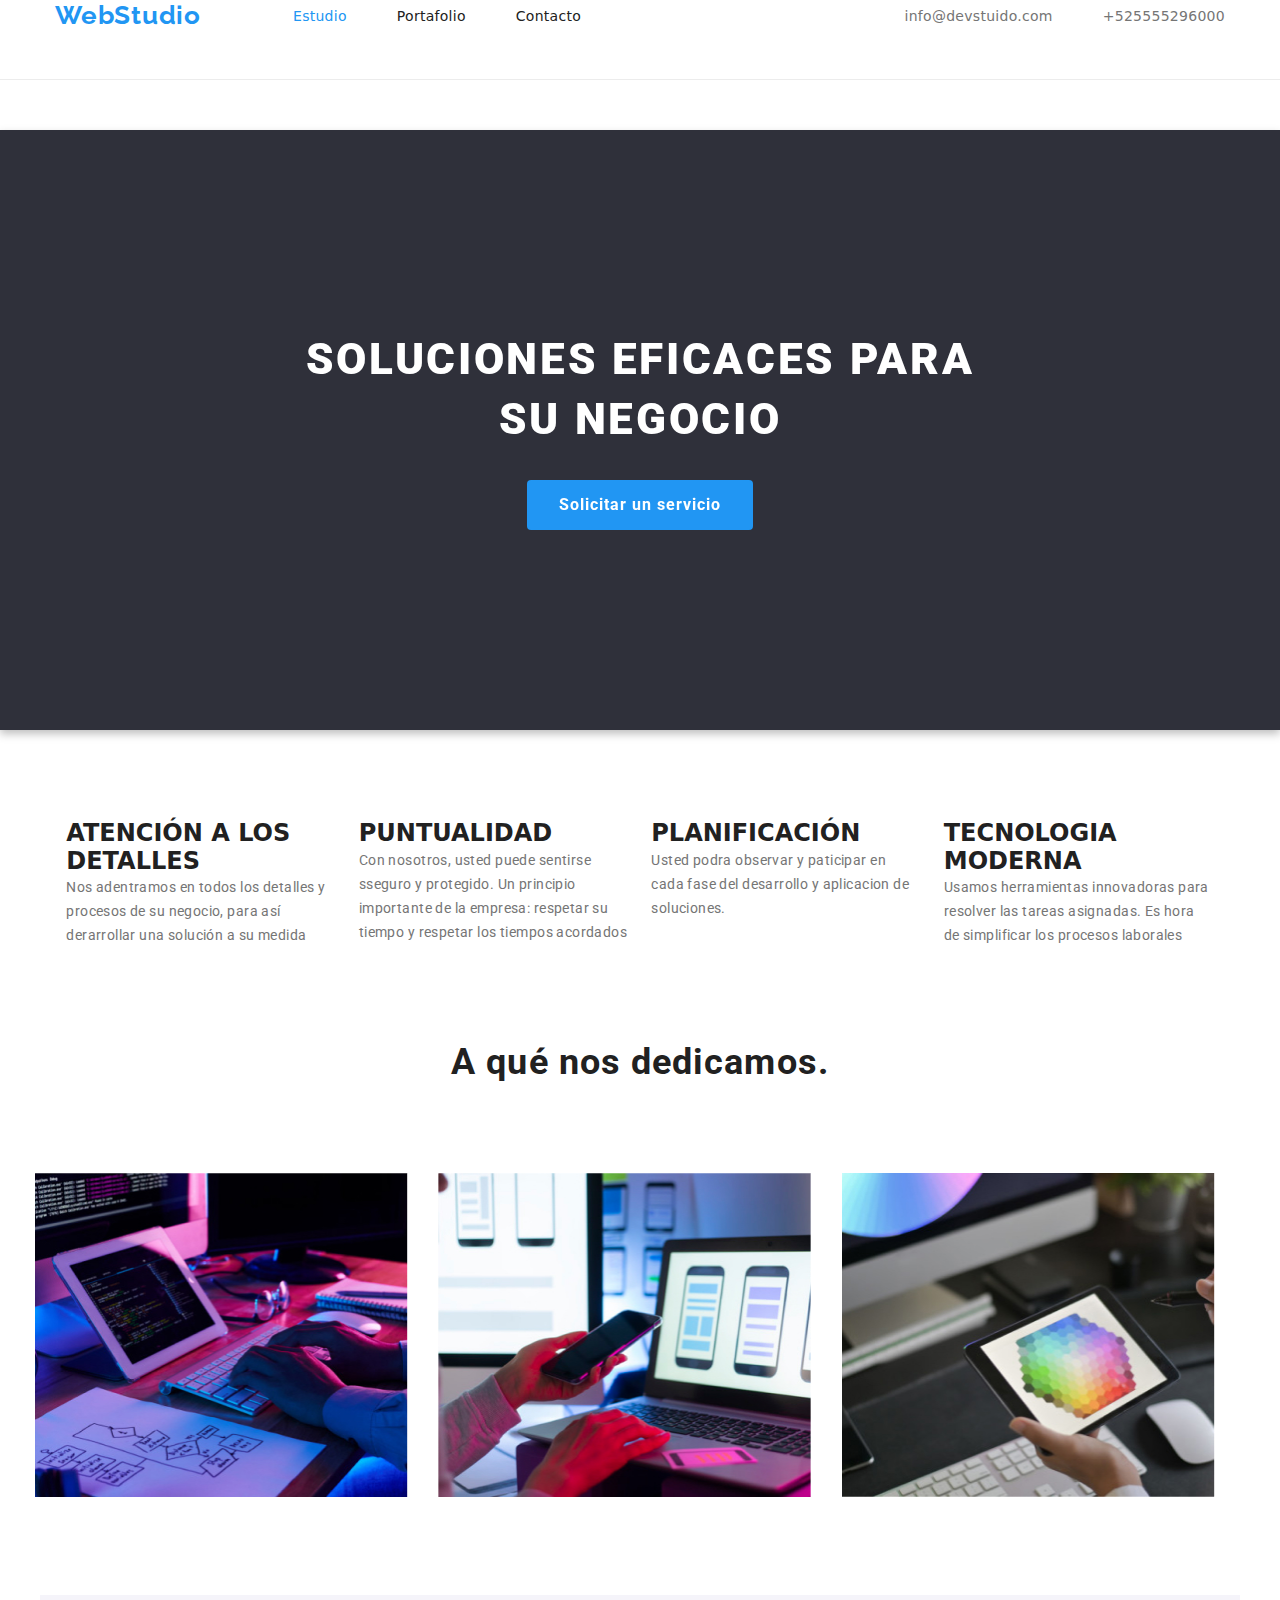
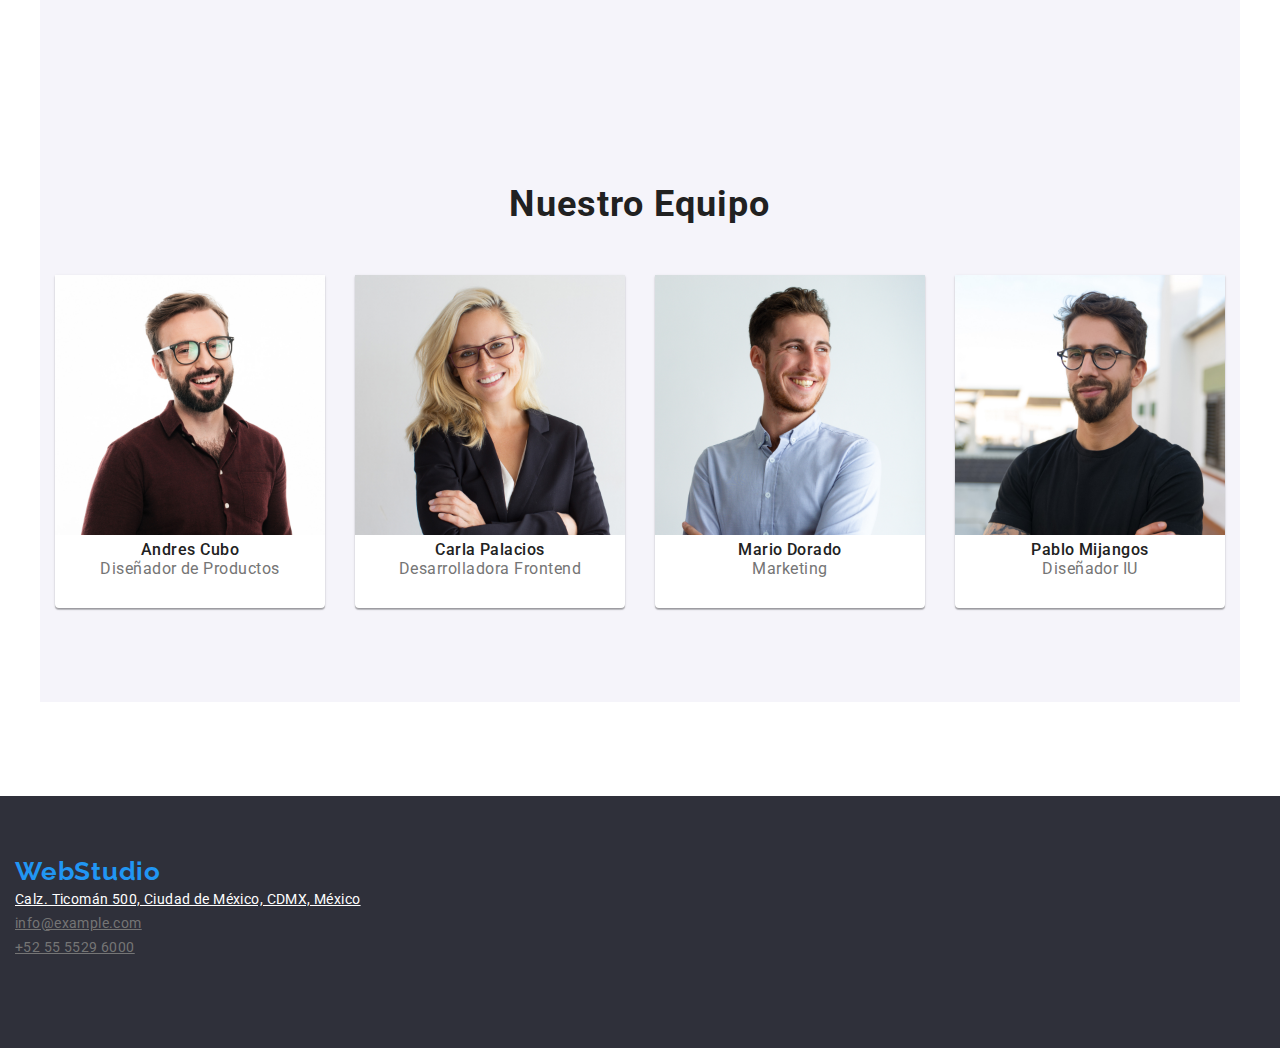
==== commit 566fd54f: "Cambios index - portafolio" ====
--- a/index.html
+++ b/index.html
@@ -140,7 +140,7 @@
         </ul>
       </section>
     </main>
-    <footer class="foot">
+    <footer class="foot1">
       <h3 class="web-foot">WebStudio</h3>
       <address>
         <ul class="direct-foot">
--- a/css/styles.css
+++ b/css/styles.css
@@ -240,12 +240,14 @@
   justify-content: space-around;
 }
 .detall {
+  margin-top: 90px;
   flex-basis: calc((100% - 90px) / 4);
 }
 
 .img {
   width: 373.16px;
   height: 323.7px;
+  margin-right: 30.26px;
 }
 .img:hover,
 .img:focus,
@@ -321,12 +323,14 @@
   text-decoration: underline 3px var(--var-color-textdeco-ho-fo);
 }
 
-.foot {
+.foot1 {
   height: 252px;
   padding-left: 15px;
   padding-top: 60px;
+  margin-top: 94px;
   background: #2f303a;
 }
+
 .direct-foot {
   list-style: none;
 }
@@ -400,6 +404,9 @@
   color: var(--var-color-back-text);
 }
 
+.cont {
+  margin-top: 106px;
+}
 .buttons-main {
   display: flex;
   align-items: center;
@@ -471,6 +478,18 @@
   box-shadow: 0px 1px 1px rgba(0, 0, 0, 0.12), 0px 4px 4px rgba(0, 0, 0, 0.06),
     1px 4px 6px rgba(0, 0, 0, 0.16);
 }
+
+.group {
+  margin-top: 56px;
+}
 .conte {
   display: flex;
-}
+  margin-top: 30px;
+}
+.foot2 {
+  height: 252px;
+  padding-left: 15px;
+  padding-top: 60px;
+  margin-top: 82px;
+  background: #2f303a;
+}
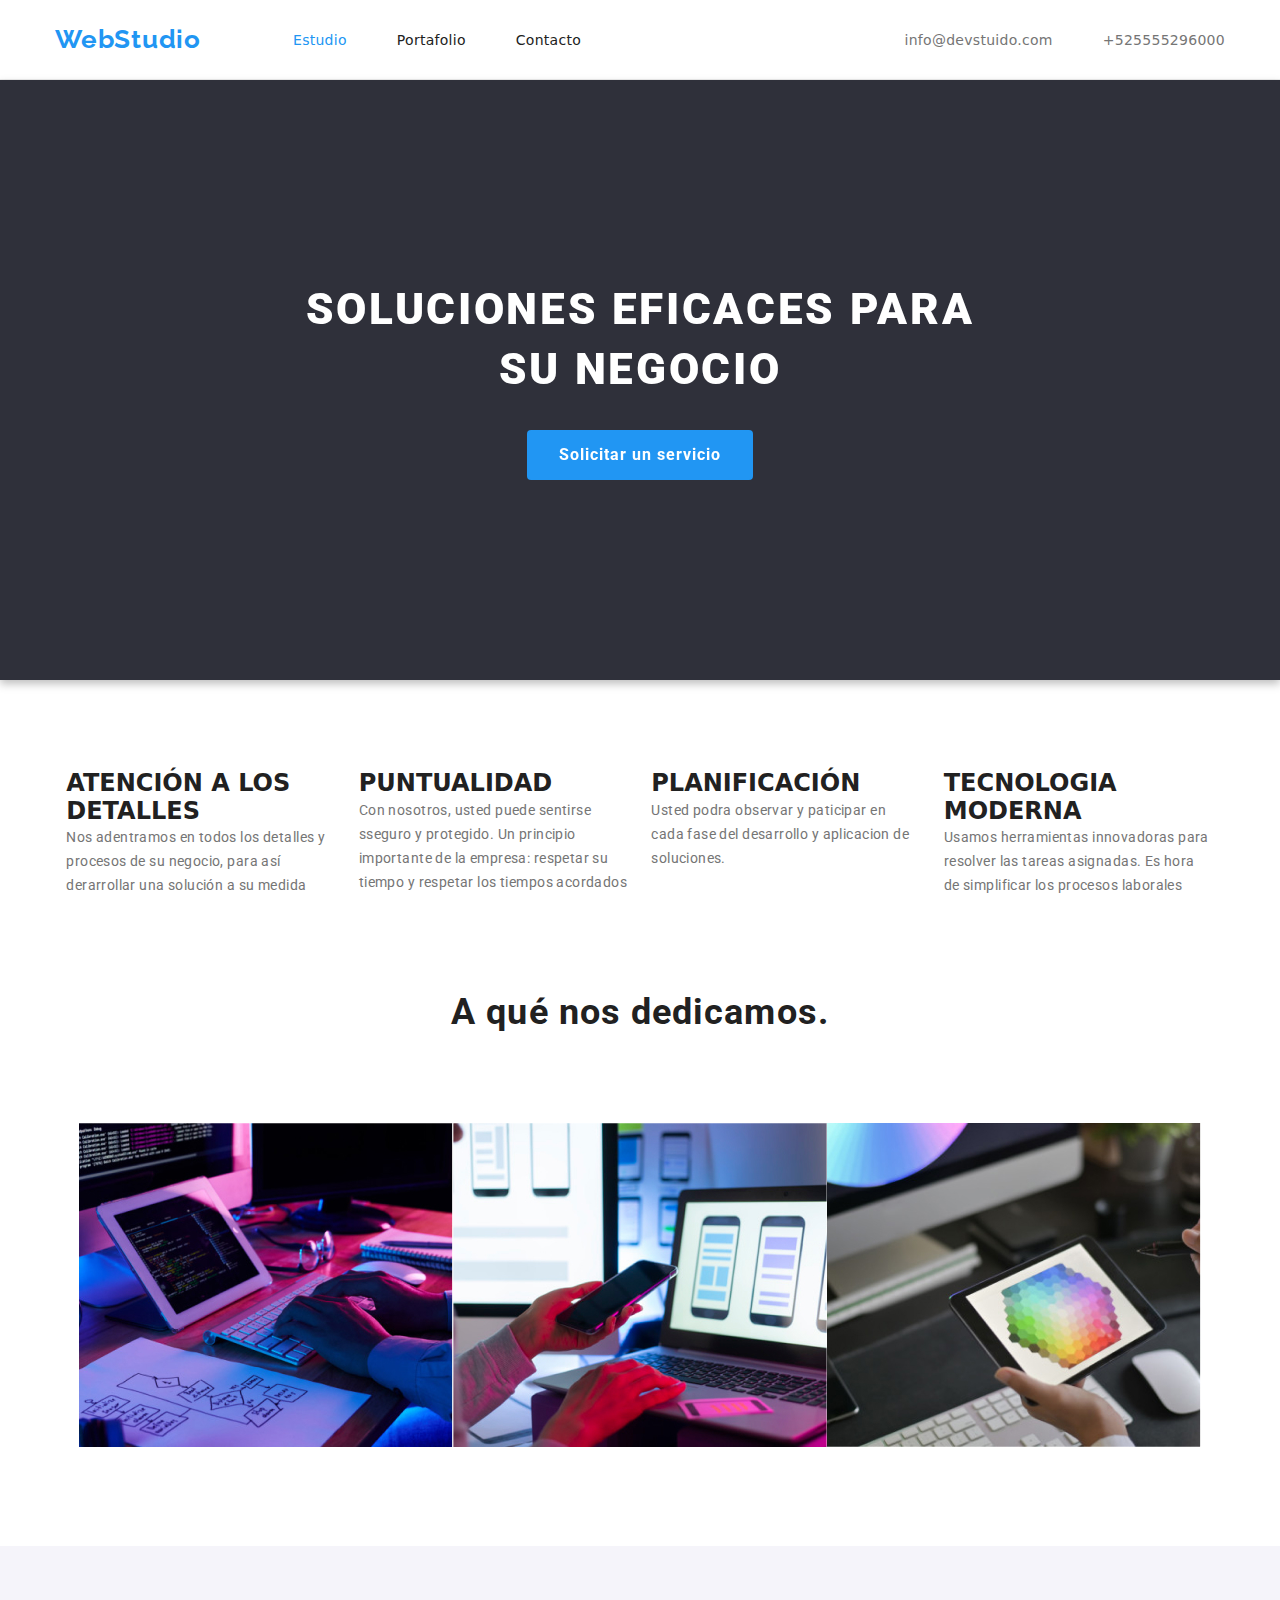
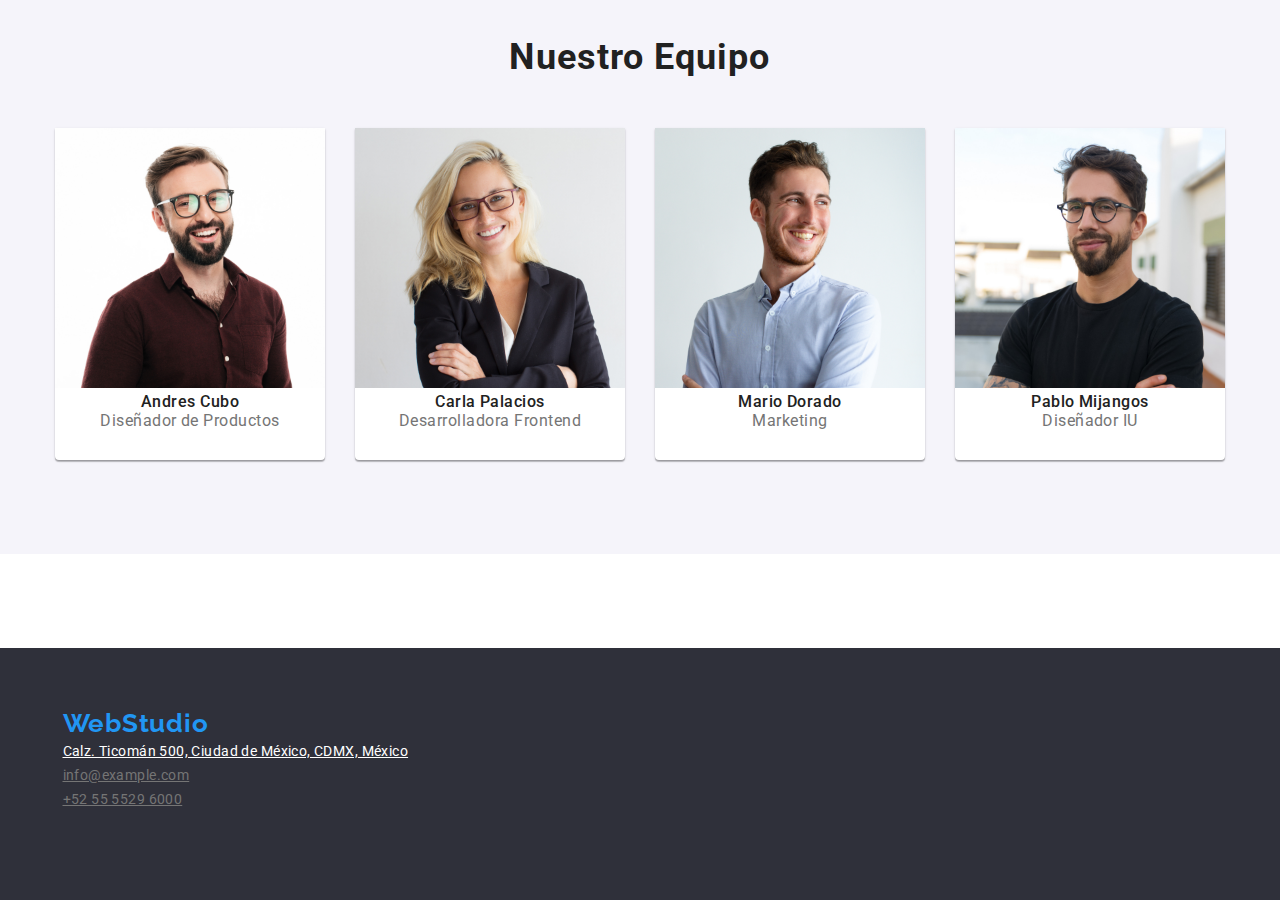
==== commit 549107c8: "Cambios general" ====
--- a/index.html
+++ b/index.html
@@ -39,7 +39,7 @@
         </ul>
       </div>
     </header>
-    <main style="margin-top: 50px">
+    <main>
       <section class="part-solu">
         <h1 class="solution">SOLUCIONES EFICACES PARA SU NEGOCIO</h1>
         <button class="service" type="button">Solicitar un servicio</button>
@@ -94,73 +94,77 @@
           </li>
         </ul>
       </section>
-      <section class="container team">
-        <h2 class="ourteam">Nuestro Equipo</h2>
-        <ul class="them">
-          <li class="memb">
-            <img
-              class="member"
-              src="images/team1.jpg"
-              alt="primer miembro del equipo"
-              width="270"
-            />
-            <h3 class="team-main">Andres Cubo</h3>
-            <p class="profession-main">Diseñador de Productos</p>
-          </li>
-          <li class="memb">
-            <img
-              class="member"
-              src="images/team2.jpg"
-              alt="segundo miembro del equipo"
-              width="270"
-            />
-            <h3 class="team-main">Carla Palacios</h3>
-            <p class="profession-main">Desarrolladora Frontend</p>
-          </li>
-          <li class="memb">
-            <img
-              class="member"
-              src="images/team3.jpg"
-              alt="tercer miembro del equipo"
-              width="270"
-            />
-            <h3 class="team-main">Mario Dorado</h3>
-            <p class="profession-main">Marketing</p>
-          </li>
-          <li class="memb">
-            <img
-              class="member"
-              src="images/team4.jpg"
-              alt="cuarto miembro del equipo"
-              width="270"
-            />
-            <h3 class="team-main">Pablo Mijangos</h3>
-            <p class="profession-main">Diseñador IU</p>
-          </li>
-        </ul>
+      <section class="team">
+        <div class="container">
+          <h2 class="ourteam">Nuestro Equipo</h2>
+          <ul class="them">
+            <li class="memb">
+              <img
+                class="member"
+                src="images/team1.jpg"
+                alt="primer miembro del equipo"
+                width="270"
+              />
+              <h3 class="team-main">Andres Cubo</h3>
+              <p class="profession-main">Diseñador de Productos</p>
+            </li>
+            <li class="memb">
+              <img
+                class="member"
+                src="images/team2.jpg"
+                alt="segundo miembro del equipo"
+                width="270"
+              />
+              <h3 class="team-main">Carla Palacios</h3>
+              <p class="profession-main">Desarrolladora Frontend</p>
+            </li>
+            <li class="memb">
+              <img
+                class="member"
+                src="images/team3.jpg"
+                alt="tercer miembro del equipo"
+                width="270"
+              />
+              <h3 class="team-main">Mario Dorado</h3>
+              <p class="profession-main">Marketing</p>
+            </li>
+            <li class="memb">
+              <img
+                class="member"
+                src="images/team4.jpg"
+                alt="cuarto miembro del equipo"
+                width="270"
+              />
+              <h3 class="team-main">Pablo Mijangos</h3>
+              <p class="profession-main">Diseñador IU</p>
+            </li>
+          </ul>
+        </div>
       </section>
     </main>
     <footer class="foot1">
-      <h3 class="web-foot">WebStudio</h3>
-      <address>
-        <ul class="direct-foot">
-          <li>
-            <a class="addres" href="/">
-              Calz. Ticomán 500, Ciudad de México, CDMX, México
-            </a>
-          </li>
-          <li>
-            <a class="email-2" href="mailto:info@example.com"
-              >info@example.com</a
-            >
-          </li>
-          <li>
-            <a class="phone-2" href="tel:+52 55 5529 6000">
-              +52 55 5529 6000
-            </a>
-          </li>
-        </ul>
-      </address>
+      <div class="container">
+        <h3 class="web-foot">WebStudio</h3>
+        <address>
+          <ul class="direct-foot">
+            <li>
+              <a class="addres" href="/">
+                Calz. Ticomán 500, Ciudad de México, CDMX, México
+              </a>
+            </li>
+            <li>
+              <a class="email-2" href="mailto:info@example.com"
+                >info@example.com</a
+              >
+            </li>
+            <li>
+              <a class="phone-2" href="tel:+52 55 5529 6000">
+                +52 55 5529 6000
+              </a>
+            </li>
+          </ul>
+        </address>
+      </div>
     </footer>
   </body>
 </html>
--- a/css/styles.css
+++ b/css/styles.css
@@ -35,6 +35,8 @@
   /* background: #2196F3; */
 }
 .header-class {
+  display: flex;
+  align-items: center;
   background: #ffffff;
   height: 80px;
   border-bottom: 1px solid #ececec;
@@ -102,7 +104,6 @@
   text-align: right;
   letter-spacing: 0.03em;
   color: var(--var-color-textdeco-ho-fo);
-  /* text-decoration: underline 3px var(--var-color-textdeco-ho-fo); */
 }
 
 .links-datos {
@@ -243,23 +244,12 @@
   margin-top: 90px;
   flex-basis: calc((100% - 90px) / 4);
 }
-
-.img {
-  width: 373.16px;
-  height: 323.7px;
-  margin-right: 30.26px;
-}
-.img:hover,
-.img:focus,
-.img:active {
-  border: 2px solid var(--var-color-textdeco-ho-fo);
-}
 .team {
   display: flex;
   flex-wrap: wrap;
   background: #f5f4fa;
   padding-bottom: 94px;
-  padding-top: 188px;
+  padding-top: 90px;
 }
 .ourteam {
   margin: auto;
@@ -277,12 +267,6 @@
   display: flex;
   margin: auto;
   padding: 0px;
-}
-
-.member:hover,
-.member:focus,
-.member:active {
-  border: 2px solid var(--var-color-textdeco-ho-fo);
 }
 .memb {
   background: #ffffff;
@@ -312,17 +296,6 @@
   letter-spacing: 0.03em;
   color: var(--var-color-text-gris);
 }
-.team-main:hover,
-.team-main:focus,
-.team-main:active {
-  text-decoration: underline 3px var(--var-color-textdeco-ho-fo);
-}
-.profession-main:hover,
-.profession-main:focus,
-.profession-main:active {
-  text-decoration: underline 3px var(--var-color-textdeco-ho-fo);
-}
-
 .foot1 {
   height: 252px;
   padding-left: 15px;
@@ -344,14 +317,6 @@
   letter-spacing: 0.03em;
   color: var(--var-color-textdeco-ho-fo);
 }
-.web-foot:focus,
-.web-foot:hover {
-  text-decoration: underline 3px var(--var-color-textdeco-ho-fo);
-}
-.addres:focus,
-.addres:hover {
-  text-decoration: underline 3px var(--var-color-textdeco-ho-fo);
-}
 .addres {
   font-family: 'Roboto';
   font-style: normal;
@@ -361,10 +326,7 @@
   letter-spacing: 0.03em;
   color: var(--var-color-back-text);
 }
-.email-2:focus,
-.email-2:hover {
-  text-decoration: underline 3px var(--var-color-textdeco-ho-fo);
-}
+
 .email-2 {
   font-family: 'Roboto';
   font-style: normal;
@@ -374,10 +336,7 @@
   letter-spacing: 0.03em;
   color: var(--var-color-text-gris);
 }
-.phone-2:focus,
-.phone-2:hover {
-  text-decoration: underline 3px var(--var-color-textdeco-ho-fo);
-}
+
 .phone-2 {
   font-family: 'Roboto';
   font-style: normal;
@@ -392,14 +351,12 @@
 .sites-a:hover,
 .sites-a:focus,
 .sites-a:active {
-  text-decoration: underline 3px var(--var-color-textdeco-ho-fo);
   background: var(--var-color-textdeco-ho-fo);
   color: var(--var-color-back-text);
 }
 .sites:hover,
 .sites:focus,
 .sites:active {
-  text-decoration: underline 3px var(--var-color-textdeco-ho-fo);
   background: var(--var-color-textdeco-ho-fo);
   color: var(--var-color-back-text);
 }
@@ -434,6 +391,7 @@
   width: 128px;
   height: 38px;
   margin-right: 12px;
+  cursor: pointer;
   background: #f5f4fa;
   border-radius: 4px;
   border: 1px;
@@ -446,19 +404,8 @@
   letter-spacing: 0.03em;
   color: var(--var-color-text-black);
 }
-
-.areas:focus,
-.areas:active,
-.areas:hover {
-  text-decoration: underline 3px var(--var-color-textdeco-ho-fo);
-}
-.description:focus,
-.description:active,
-.description:hover {
-  text-decoration: underline 3px var(--var-color-textdeco-ho-fo);
-}
-
 .areas {
+  margin: 24px;
   font-family: 'Roboto';
   font-style: normal;
   font-weight: 700;
@@ -467,24 +414,30 @@
   letter-spacing: 0.06em;
   color: var(--var-color-text-black);
 }
+.description {
+  margin: 24px;
+}
 
 .box {
-  box-sizing: border-box;
-  margin-right: 12px;
-  width: 370px;
-  height: 423px;
+  flex-basis: calc((100% - 60px) / 3);
   background: var(--var-color-back-text);
-  border: 0px solid #eeeeee;
+  border: 1px solid #eeeeee;
+  cursor: pointer;
+}
+
+.box:hover {
   box-shadow: 0px 1px 1px rgba(0, 0, 0, 0.12), 0px 4px 4px rgba(0, 0, 0, 0.06),
     1px 4px 6px rgba(0, 0, 0, 0.16);
 }
-
 .group {
   margin-top: 56px;
 }
+
 .conte {
   display: flex;
   margin-top: 30px;
+  flex-wrap: wrap;
+  gap: 25px;
 }
 .foot2 {
   height: 252px;
